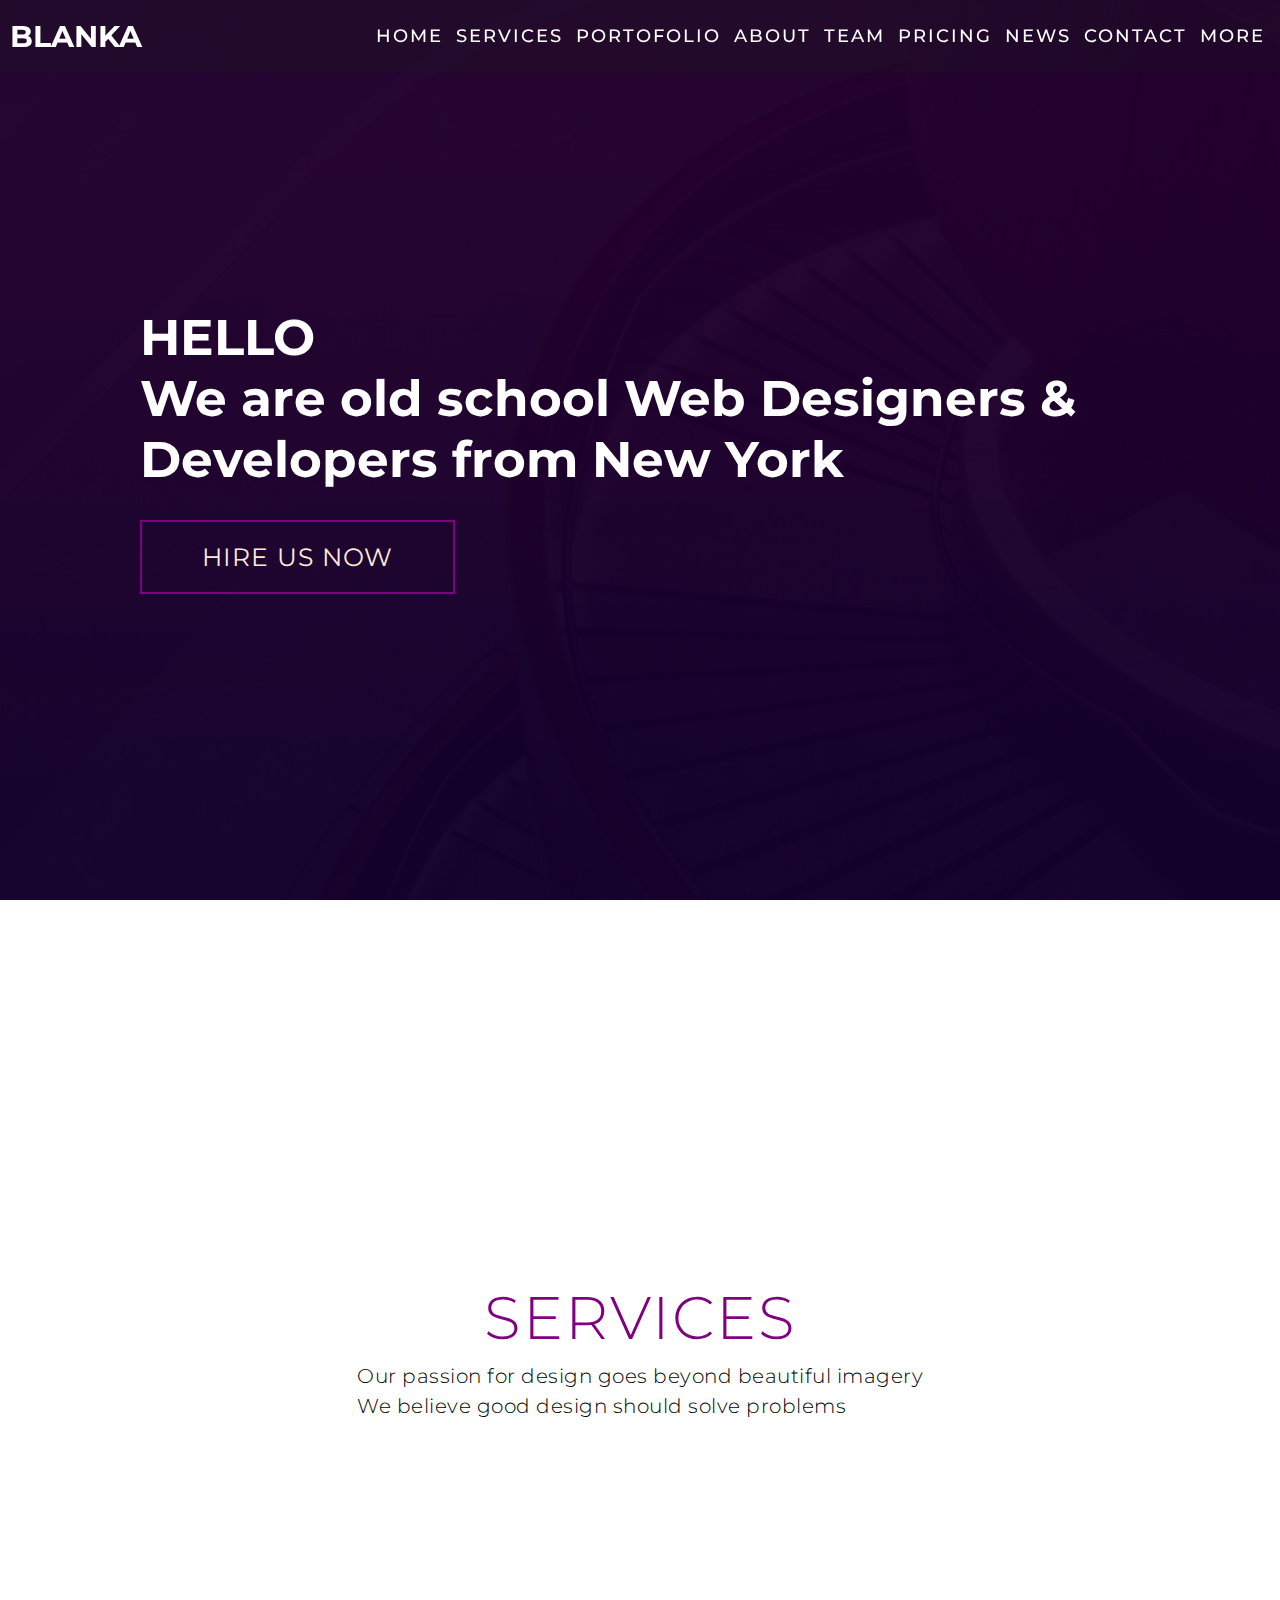
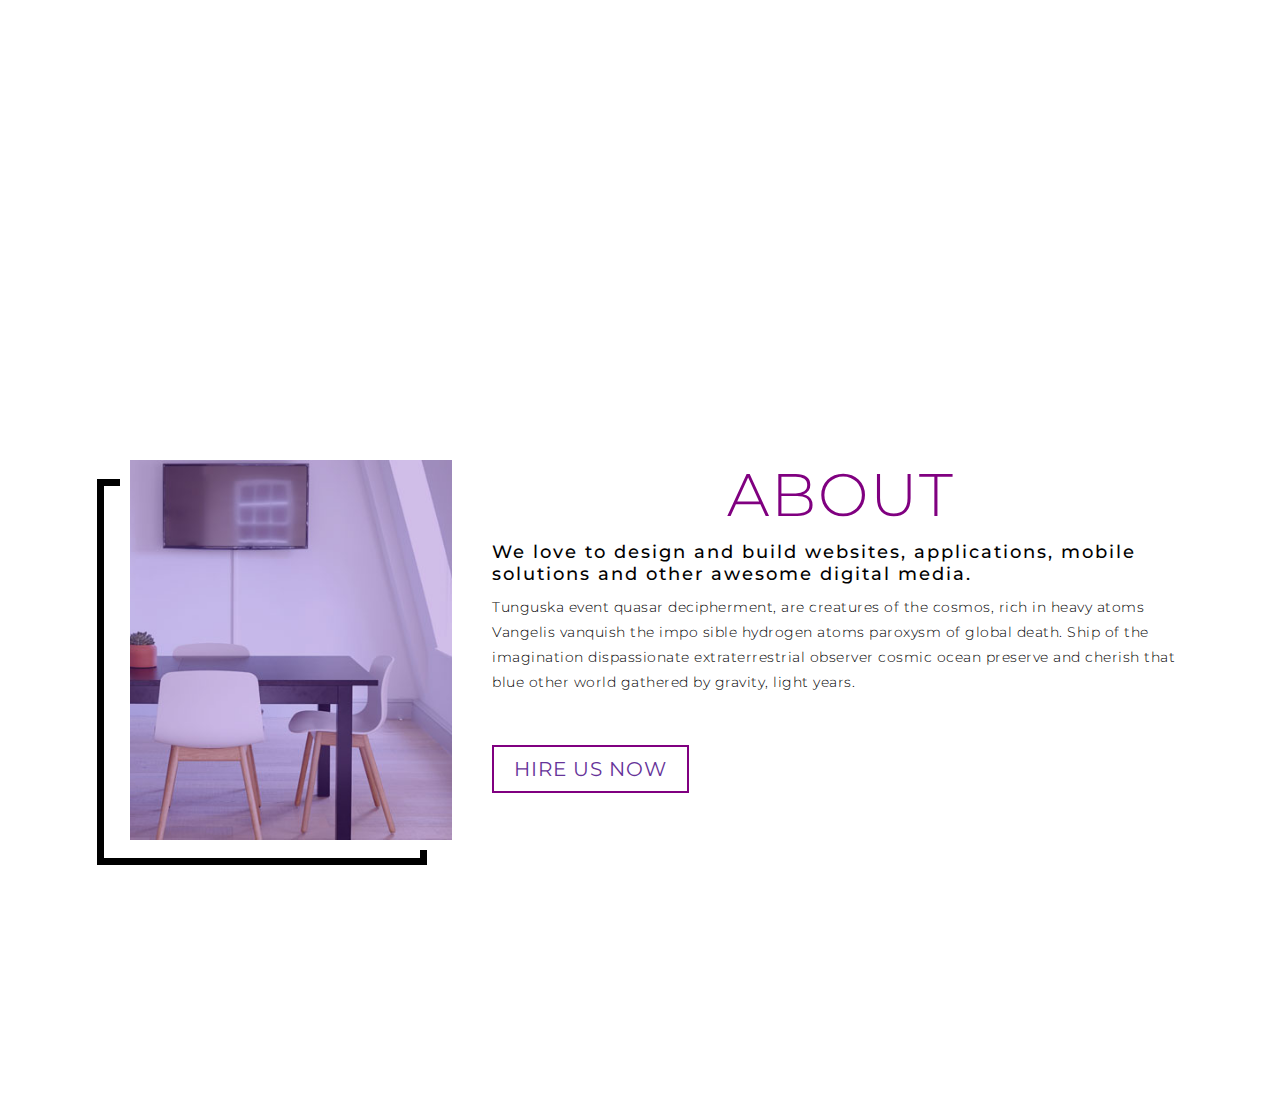
==== new project/index.html @ b34f2752 "first commit" ====
<!DOCTYPE html>
<html lang="en">
<head>
    <meta charset="UTF-8">
    <meta name="viewport" content="width=device-width, initial-scale=1.0">
    <link rel="stylesheet" href="style.css">
    <script id="main.js"></script>
    <!-- The title -->
       <title>Blanka</title>
    <!-- The icon for title-->
       <link rel="shortcut icon" href="img/cropped-favicon-180x180.png">
</head>
<body>
    <!--Header-->
    <section id="header">
        <div class="header container">
            <div class="nav-bar">
                <div class="brand">
                    <div class="logo">
                        
                        </div>
                    <a href="#hero"><h1>Blanka</h1></a>
                </div>
                <div class="nav-list">
                    <div class="hamburger active"><div class="bar"></div></div>
                    <ul>
                        <li><a href="#hero" data-after="HOME">Home</a></li>
                        <li><a href="#services" data-after="SERVICES">Services</a></li>
                        <li><a href="#portofolio" data-after="PORTOFOLIO">Portofolio</a></li>
                        <li><a href="#about" data-after="ABOUT">About</a></li>
                        <li><a href="#team" data-after="TEAM">Team</a></li>
                        <li><a href="#pricing" data-after="PRICING">Pricing</a></li>
                        <li><a href="#news" data-after="NEWS">News</a></li>
                        <li><a href="#contact" data-after="CONTACT">Contact</a></li>
                        <li><a href="#more" data-after="MORE">More</a></li>

                    </ul>
                </div>

            </div>
        </div>

    </section>
    <!--End Header-->
    <!--Hero Section-->
    <section id="hero">
        <div class="hero container">
            <div>
                <h1> <span> HELLO </span></h1>
                <h1>We are old school Web Designers
                    & Developers from New York</h1>
                <a href="#hireusnow" class="cta" type="button">Hire Us Now</a>
            </div>
        </div>
    </section>
    <!--End Hero Section-->

    <!--Service Section-->
    <section id="services"> 
        <div class="service container">
        <div class="service-top">
            <h1 class="section-title">Services</h1>
            <p>Our passion for design goes beyond beautiful imagery</p>
            <p>We believe good design should solve problems</p>
        </div>
       
        </div>
    </section>
    <!--End Service Section-->

    <!---About Section-->
    <section id="about">
        <div class="about container">
            <div class="col-left">
                <div class="about-img">
                    <img src="img/thumb_porfolio_img_03.jpg"> 
                </div>
            </div>
            <div class="col-right">
                <h1 class="section-title">About</h1>
                <h2>We love to design and build websites, applications, mobile solutions and other awesome digital media.</h2>
                <p>Tunguska event quasar decipherment, are creatures of the cosmos, rich in heavy atoms Vangelis vanquish the impo sible hydrogen atoms paroxysm of global death.

                Ship of the imagination dispassionate extraterrestrial observer cosmic ocean preserve and cherish that blue other world gathered by gravity, light years.</p>
                <a href="#" class="cta">Hire Us Now</a>
            </div>

        </div>

    </section>
    <!---End About Section-->
</body>
</html>
---- new project/style.css ----
@import url('https://fonts.googleapis.com/css2?family=Montserrat:wght@300;400;700&display=swap');

*{
    padding: 0;
    margin: 0;
    box-sizing: border-box;
}

html{
    font-size: 10px;
    font-family:'Montserrat', sans-serif; ;
    scroll-behavior: smooth;
}

a{
    text-decoration: none;
    
}

.container{
    min-height: 100vh;
    width: 100%;
    display: flex;
    align-items: center;
    justify-content: center;
}

img{
    height: 100%;
    width: 100%;
    object-fit: cover;
}

p{
    color: black;
    font-size: 1.4rem;
    margin-top: 5px;
    line-height: 2.5rem;
    font-weight: 300;
    letter-spacing: .05rem;
}

.section-title{
    font-size: 4rem;
    font-weight: 300;
    color: purple;
    margin-bottom: 10px;
    text-transform: uppercase;
    letter-spacing: .2rem;
    text-align: center;
}

h3{
    font-size: 20px;
    font-weight: 300;
    color: white;
    margin-bottom: 10px;

}

.cta {
    display: inline-block;
    padding: 10px 30px;
    color: antiquewhite;
    background-color: transparent;
    border: 2px solid purple;
    font-size: 2em;
    text-transform: uppercase;
    letter-spacing: .1rem;
    margin-top: 30px;
    transition: .3s ease background-color;
}

.cta:hover {
    color: pink;
    background-color: blck;
}


.brand h1{
    font-size: 3rem;
    text-transform: uppercase;
    color: white;
}




/*Header*/
#header{
    position: fixed;
    z-index: 1000;
    left: 0;
    top: 0;
    width: 100vw;
    height: auto;
}



#header .header{
    min-height: 8vh;
    background-color: rgba(31,30,30,0.24);
    transition: .3s ease background-color;
}

.header .nav-bar{
    display: flex;
    align-items: center;
    justify-content: space-between;
    width: 100%;
    height: 100%;
    max-width: 1300px;
    padding: 0 10px;
}

#header .nav-list ul{
    list-style: none;
    position: absolute;
    background-color: rgba(31,30,30);
    width: 100vw;
    height: 100vh;
    left:100%;
    top: 0;
    display: flex;
    flex-direction: column;
    justify-content: center;
    align-items: center;
    z-index: 1;
    overflow: hidden;
    transition: .3s ease left;
}



#header .nav-list ul a{
    font-size: 2.5rem;
    font-weight: 500;
    letter-spacing: .2rem;
    text-decoration: none;
    color: white;
    text-transform: uppercase;
    padding: 5px;
    display: block;
}


#header .hamburger{
    height: 60px;
    width: 60px;
    display: inline-block;
    border: 3px solid white;
    border-radius: 50%;
    position: relative;
    display: flex;
    align-items: center;
    justify-content: center;
    z-index: 100;
    cursor: pointer;
    transform: scale(.8);
    margin-right: 20px;
}



#header .hamburger .bar{
    height: 2px;
    width: 30px;
    position: relative;
    background-color: white;
    z-index: -1;
}

/*End Header*/

/*Hero Section*/
#hero{
    background-image: url(img/hero_img2.jpg);
    background-repeat: no-repeat;
    background-size: cover;
    background-position: top center;
    position: relative;
    z-index: 1;
}

#hero::after{
    content: '';
    position: absolute;
    left: 0;
    top: 0;
    height: 100%;
    width: 100%;
    background-color: black;
    opacity: .7;
    z-index:-1;
}

#hero .hero{
    max-width: 1200px;
    margin: 0 auto;
    padding: 0 100px;
    justify-content: flex-start;
}

#hero h1{
    display: block;
    width: fit-content;
    font-size: 4em;
    position: relative;
    color: white;
    animation: text_reveal 0s forwards;
}

#hero h1:nth-child(1) span{
    animation: text_reveal_name 0s ease forwards;
    
}
#hero h1:nth-child(2) span{
    animation: text_reveal_name 0s ease forwards;
    
}


/*End Hero Section*/

/*Services Section*/
#services .service-top p{
    font-size: 20px;
    margin-top: 5px;
    line-height: 2.5rem;
    font-weight: 300;
    letter-spacing: .05rem;
}
/*End Services*/

/*About Section*/
#about .about{
    flex-direction: column-reverse;
    text-align: center;
    max-width: 1200px;
    margin: 0 auto;
    padding: 100px 20px;
}

#about .col-left{
    width: 250px;
    height: 360px;
}

#about .col-right{
    width: 100%;
}

#about .col-right h2{
    font-size: 1.8rem;
    font-weight: 500;
    letter-spacing: .2rem;
    margin-bottom: 10px;
}

#about .col-right p{
    margin-bottom: 20px;
}

#about .col-right .cta{
    color: rebeccapurple;
    margin-bottom: 50px;
    padding: 10px 20px;
    font-size: 2rem;
}

#about .col-left .about-img{
    height: 100%;
    width: 100%;
    position: relative;
    border: 10px solid white;
}

#about .col-left .about-img::after{
    content: '';
    position: absolute;
    left: -33px;
    top: 19px;
    height: 98%;
    width: 98%;
    border: 7px solid black;
    z-index: -1;
}
/*End About Section*/



/*Keyframes*/
@keyframes text_reveal{
    100%{
        color: white;
    }
}
@keyframes text_reveal{
    100%{
        color: white;
        font-weight: 300;
    }
}
/*End Keyframes*/

/*Media Query For Tablet*/
@media only screen and (min-width:768px){
    .cta{
        font-size: 2.5rem;
        padding:20px 60px;
    }
    h1.section-title{
        font-size: 6rem;
    }

    /*Hero*/
    #hero h1{
        font-size: 5rem;
    }
    /*End Hero*/

    /*About*/
    #about .about{
        flex-direction: row;
    }

    #about .col-left{
        width: 600px;
        height: 400px;
        padding-left: 60px;
    }

  
    #about .col-right{
        text-align: left;
        padding: 30px;
    }
    /*End About*/

/*End Media Query For Tablet*/

/*Media Query For Desktop*/
@media only screen and (min-width:1200px){
    /*Header*/
    #header .hamburger{
        display: none;
    }

    #header .nav-list ul{
        position: initial;
        display: block;
        height: auto;
        width: fit-content;
        background-color: transparent;
    }

    #header .nav-list ul li{
        display: inline-block;
    }

    #header .nav-list ul li a{
        font-size: 1.8rem;
    }

    /*End Header*/

  
}
/*End Media Query For Desktop*/
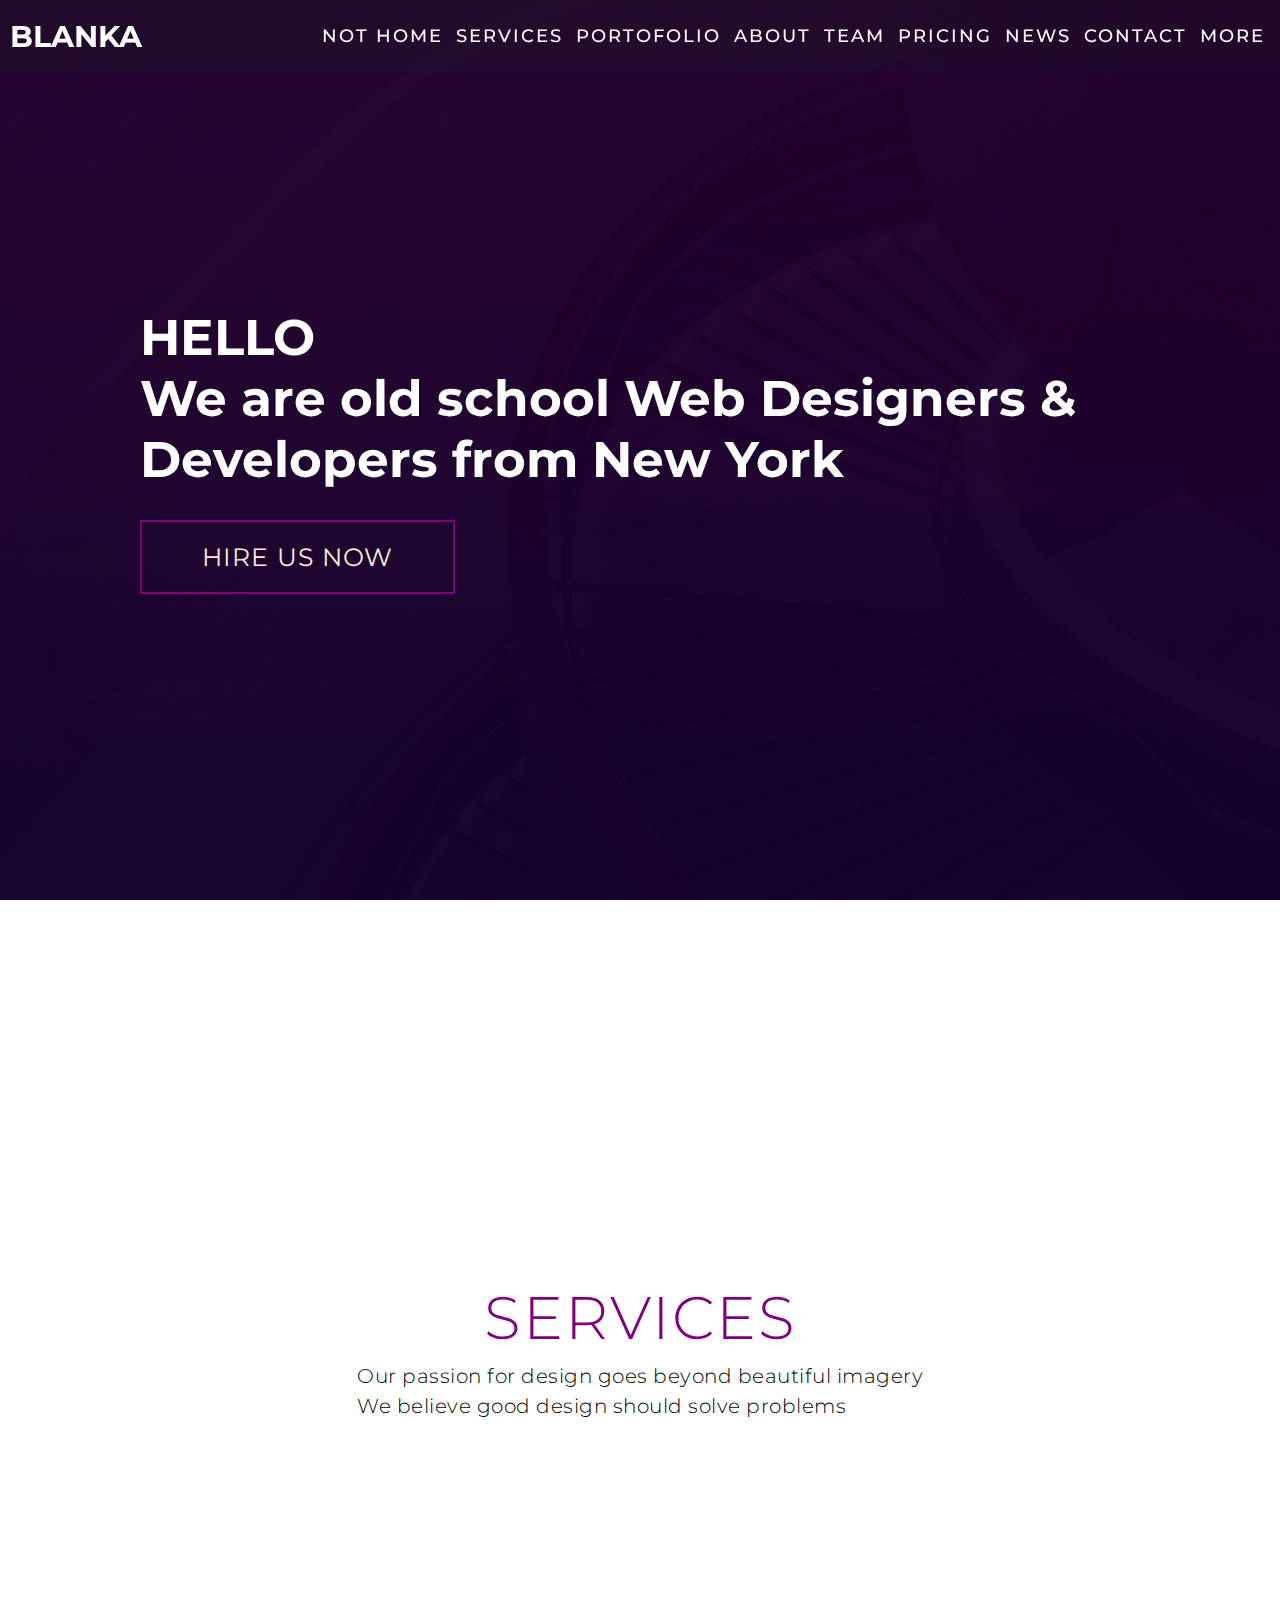
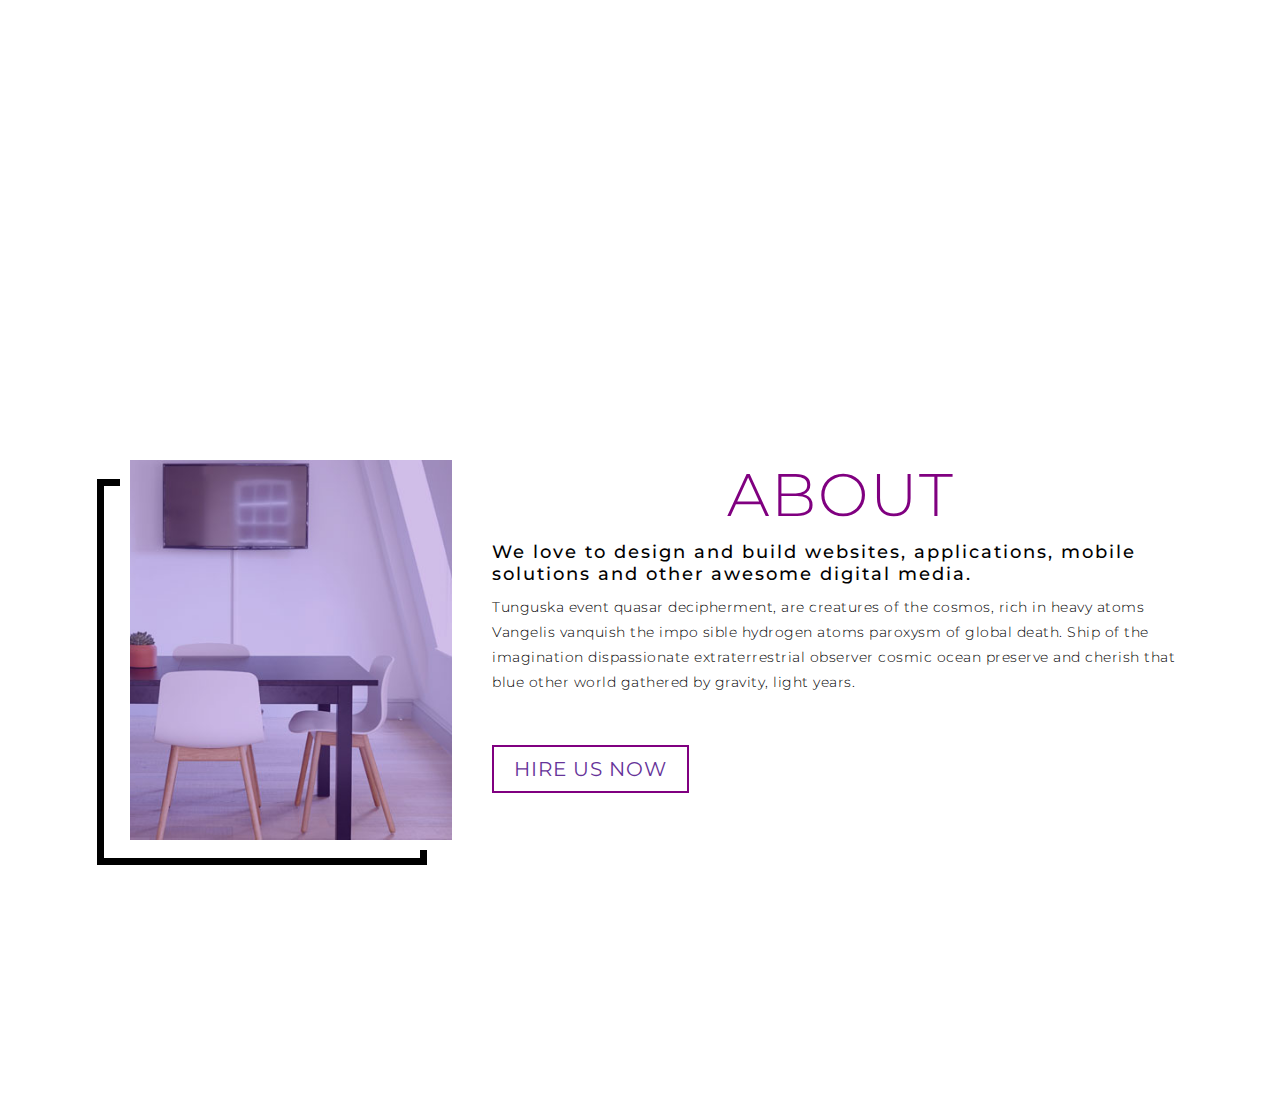
==== commit e645e7fc: "ka ndryshuar home" ====
--- a/new project/index.html
+++ b/new project/index.html
@@ -24,7 +24,7 @@
                 <div class="nav-list">
                     <div class="hamburger active"><div class="bar"></div></div>
                     <ul>
-                        <li><a href="#hero" data-after="HOME">Home</a></li>
+                        <li><a href="#hero" data-after="HOME">Not home</a></li>
                         <li><a href="#services" data-after="SERVICES">Services</a></li>
                         <li><a href="#portofolio" data-after="PORTOFOLIO">Portofolio</a></li>
                         <li><a href="#about" data-after="ABOUT">About</a></li>
